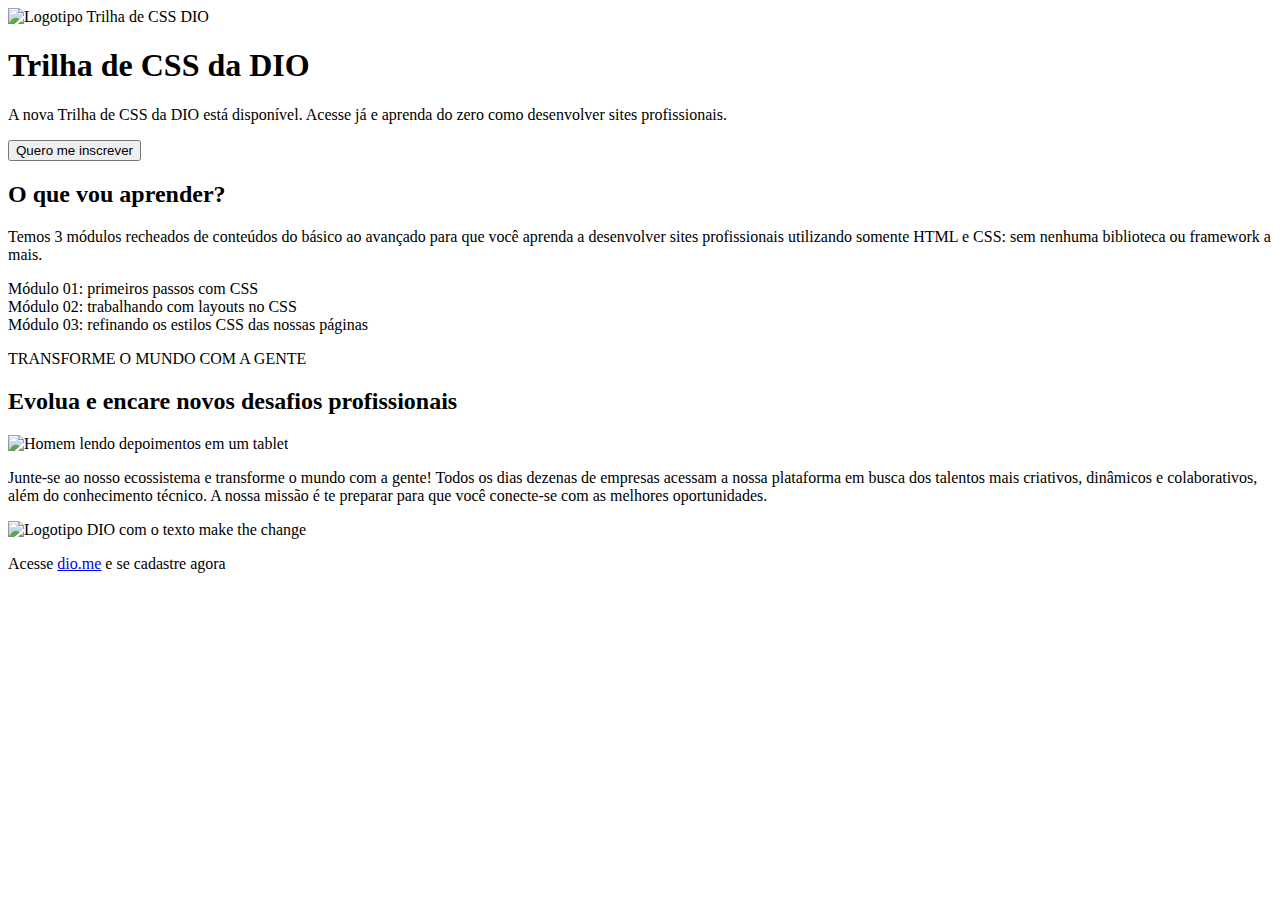
==== Desafio-CSS.html @ 4904f330 "Desafio Concluido" ====
<!DOCTYPE html>
<html lang="en">
<head>
  <meta charset="UTF-8">
  <meta http-equiv="X-UA-Compatible" content="IE=edge">
  <meta name="viewport" content="width=device-width, initial-scale=1.0">
  <title>1º Deafio CSS - DIO</title>
  <link rel="stylesheet" href="../trilha-css-desafio-01/DesafioCSS.css">
  <link rel="preconnect" href="https://fonts.googleapis.com">
  <link rel="preconnect" href="https://fonts.gstatic.com" crossorigin>
  <link href="https://fonts.googleapis.com/css2?family=Raleway:ital,wght@0,100..900;1,100..900&display=swap" rel="stylesheet">
</head>
<body>
  <header class="banner">
    <div class="banner-content">
      <div class="logo">
        <img src="assets/images/logo.png" title="Logotipo Trilha de CSS DIO" alt="Logotipo Trilha de CSS DIO">
      </div>
      <h1>Trilha de CSS da DIO</h1>
      <p>A nova Trilha de CSS da DIO está disponível. Acesse já e aprenda do zero como desenvolver sites profissionais.</p>
      <a href="https://www.dio.me/sign-up">
      <button>Quero me inscrever</button>
    </a>
    </div>
  </header>
  <main>
    <section id="course-content">
      <h2>O que vou aprender?</h2>
      <p>
        Temos 3 módulos recheados de conteúdos do básico ao avançado para que você aprenda a 
        desenvolver sites profissionais utilizando somente HTML e CSS: sem nenhuma biblioteca ou framework a mais.
      </p>
      <div class="modules-list">
        <div class="module">
          <span>Módulo 01:</span> primeiros passos com CSS
        </div>
        <div class="module">
          <span>Módulo 02:</span> trabalhando com layouts no CSS
        </div>
        <div class="module">
          <span>Módulo 03:</span> refinando os estilos CSS das nossas páginas
        </div>
      </div>
    </section>
    <section id="transform-world">
      <p>TRANSFORME O MUNDO COM A GENTE</p>
    </section>
    <section id="professional-challenges">
      <h2>Evolua e encare novos desafios profissionais</h2>
      <img src="assets/images/professional-challenges.png" title="Homem lendo depoimentos em um tablet" alt="Homem lendo depoimentos em um tablet">
      <p>
        Junte-se ao nosso ecossistema e transforme o mundo com a gente! Todos os dias dezenas de empresas 
        acessam a nossa plataforma em busca dos talentos mais criativos, dinâmicos e colaborativos, 
        além do conhecimento técnico. 
        A nossa missão é te preparar para que você conecte-se com as melhores oportunidades.
      </p>
    </section>
  </main>
  <footer>
    <img class="dio-logo" src="assets/images/dio-logo.png" title="Logotipo DIO com o texto make the change" alt="Logotipo DIO com o texto make the change">
    <p>Acesse <a href="https://dio.me">dio.me</a> e se cadastre agora</p>
  </footer>
</body>
</html>
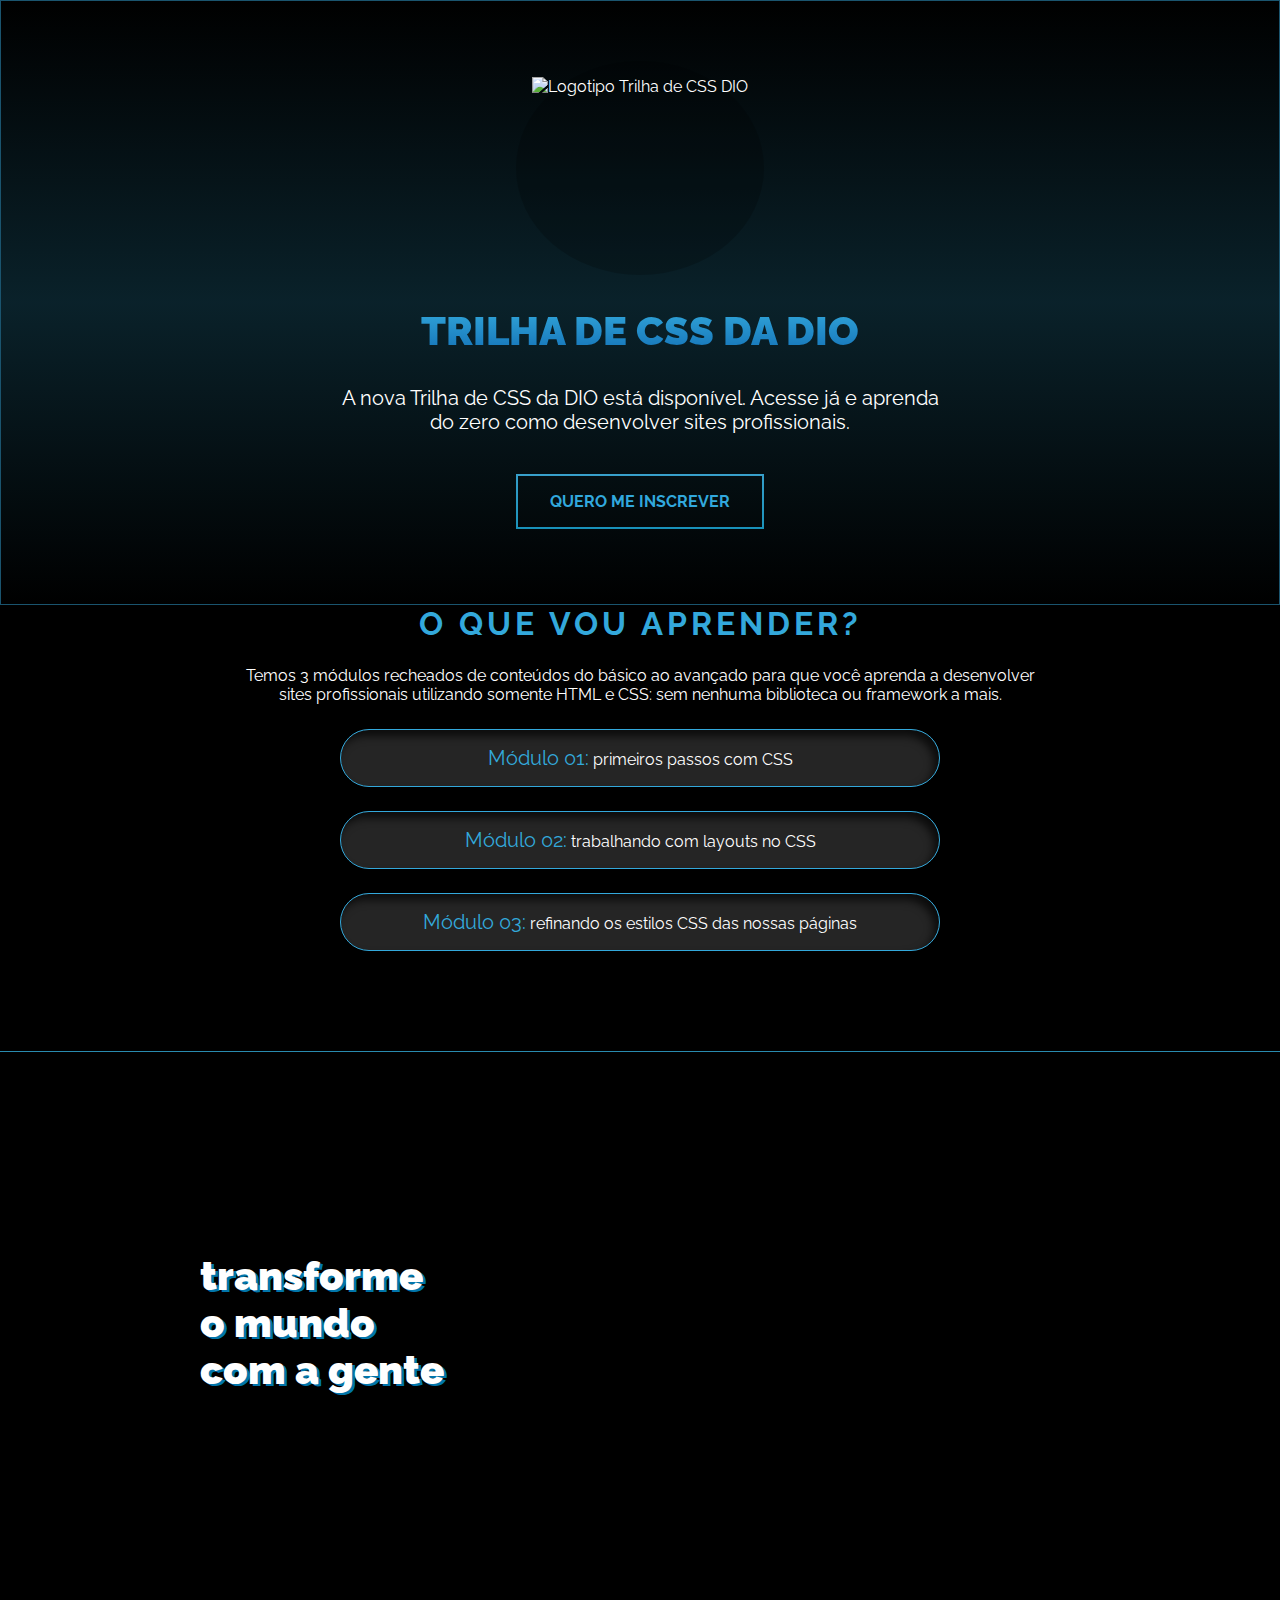
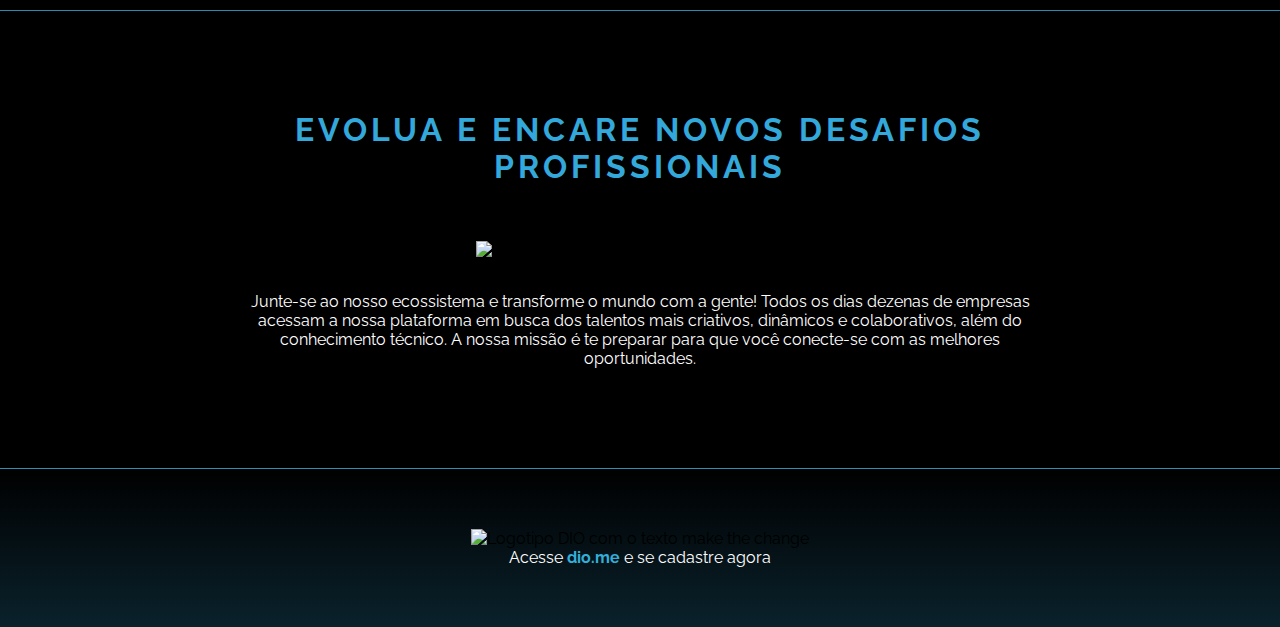
==== commit 109fb36d: "Desafio Concluido - Comentado" ====
--- a/Desafio-CSS.html
+++ b/Desafio-CSS.html
@@ -5,7 +5,7 @@
   <meta http-equiv="X-UA-Compatible" content="IE=edge">
   <meta name="viewport" content="width=device-width, initial-scale=1.0">
   <title>1º Deafio CSS - DIO</title>
-  <link rel="stylesheet" href="../trilha-css-desafio-01/DesafioCSS.css">
+  <link rel="stylesheet" href="./assets/CSS/DesafioCSS.css">
   <link rel="preconnect" href="https://fonts.googleapis.com">
   <link rel="preconnect" href="https://fonts.gstatic.com" crossorigin>
   <link href="https://fonts.googleapis.com/css2?family=Raleway:ital,wght@0,100..900;1,100..900&display=swap" rel="stylesheet">
--- a/assets/CSS/DesafioCSS.css
+++ b/assets/CSS/DesafioCSS.css
@@ -0,0 +1,186 @@
+body {
+    background-color: black; /* Fundo da Pagina*/
+}
+
+* {
+    font-family: 'Raleway', serif; /* Fonte ultilizada em toda pagina */
+    box-sizing: border-box; /* Garante que padding e borda sejam incluídos na largura e altura do elemento */
+    margin: 0; /* Remove margens padrão dos elementos */
+}
+
+section {
+    margin: 100px auto; /* Define espaçamento ao redor das seções */
+}
+.banner {
+    
+    background-image: linear-gradient(rgba(0, 0, 0, 0.6),rgba(49, 168, 211, 0.2), rgba(0, 0, 0, 0.6) ), /* Background aplicando cor gradiente na imagem*/
+    url('../images/banner.png'); /* Caminho para a imagem */
+    background-size: cover; /* Ajusta a imagem para cobrir todo o espaço disponível */
+    background-position: center; /* Centraliza a imagem */
+    background-repeat: no-repeat; /* Evita repetição */
+    padding-top: 60px; /* Define o preenchimento superior (espaço) de um elemento */
+    height: 605px; /* ADefine altura do banner */
+    border: 1px solid rgba(51, 168, 219, 0.5); /* Borda azul */
+    position: relative; /* Permite o uso de propriedades como "top" e "left" */
+}
+
+.logo {
+background-color: rgba(0, 0, 0, 0.2); /* Fundo semi-transparente */
+width: 248px;
+height: 214px;
+margin: auto;
+border-radius: 55%; /* Deixa a borda arredondada */
+padding: 16px; /* Espaçamento interno */
+margin-bottom: 16px; /* Espaço abaixo do logo */
+
+}
+
+.banner .banner-content {
+    display: flex; /*  Layout para organizar itens em linhas ou colunas. */
+    flex-direction: column; /*  Organiza os elementos em coluna */
+    justify-content: center; /* Centraliza os itens verticalmente */
+    align-items: center;  /* Centraliza os itens horizontalmente */
+    text-align: center; /* Centraliza o texto */
+    gap: 16px; /* Espaçamento entre os elementos */
+    color: white;
+    width: 600px;
+    margin: auto;
+}
+
+.banner p {
+    font-size: 20px; /* Define o tamanho do texto */
+    margin: 16px 0 24px; /* Define espaçamentos ao redor do parágrafo */
+}
+
+p {
+    color: white;
+}
+
+.banner h1 {
+    
+    font-family: "Raleway", serif;
+    font-optical-sizing: auto;
+    font-size: 40px;
+    font-weight: 900;
+    text-transform: uppercase; /* Transforma todos os caracteres em maiusculo */
+    background: linear-gradient(rgba(51, 168, 219, 1) , rgba(20, 114, 183, 1)); 
+    -webkit-background-clip: text; /* Garante que o fundo do texto receba o gradiente para alguns navegadores */
+    -webkit-text-fill-color: transparent; /* Torna o fundo do texto visível */
+}
+
+.banner .logo img {
+    margin: auto;
+    width: 100%; /* Faz a imagem ocupar toda a largura do contêiner */
+    height: 100%;  /* Ajusta a altura da imagem */
+    object-fit: contain; /* Garante que a imagem se ajuste sem distorção */
+}
+
+.banner-content button {
+    color: rgb(49, 168, 221); /* Define a cor do texto do botão */
+    font-size: 16px; 
+    font-weight: bold; /* Deixa o texto em negrito */
+    padding: 16px 32px; 
+    text-transform: uppercase; /* Transforma o texto do botão em maiúsculas */
+    background-color: transparent; /* Define o fundo do botão como transparente */
+    border-image: linear-gradient(rgba(59,161,205,1), rgba(21, 144, 183, 1)); /* Adiciona um efeito gradiente na borda */
+    border-image-slice: 10; /* Define a "parte" da borda para o gradiente */
+    border-radius: 30px; /* Arredonda as bordas do botão */
+}
+
+
+#course-content {
+    width: 800px;
+    text-align: center;
+    margin: auto;
+
+}
+
+#course-content .modules-list {
+    margin: 25px 0; /* Define espaçamento acima e abaixo da lista de módulos */
+}
+
+h2 {
+    font-size: 32px;
+    color: rgb(51, 168, 219);
+    font-weight: bold;
+    letter-spacing: 4px; /* Define espaçamento entre letras */
+    text-transform: uppercase;
+    margin-bottom: 24px; /* Define espaçamento abaixo do título */
+}
+
+
+#course-content .modules-list .module {
+    color: white;
+    width: 600px;
+    margin: 0 auto 24px; /* Centraliza e adiciona espaçamento abaixo */
+    border: 1px solid rgb(51, 168, 219);
+    background-color: rgb(37, 37, 37);
+    padding: 16px;
+    border-radius: 100px;
+    box-shadow: inset -5px 6px 8px rgba(0, 0, 0, 0.7); /* Adiciona sombra interna */
+}
+
+.module:hover /* Não tem no layout original do desafio */
+ {
+    transition: all 0.3s ease-in-out; /* Suaviza a transição dos efeitos */
+    box-shadow: 5px 5px 15px rgba(0, 0, 0, 0.2); /* Adiciona efeito de relevo */
+    transform: translateY(-5px); /* Eleva o módulo ao passar o mouse */
+    text-transform: uppercase; /* Transforma o texto em maiúsculas */
+}
+
+
+#course-content .modules-list .module span {
+    color: rgb(51, 169, 219);
+    font-size: 20px;
+}
+
+#transform-world {
+    height: 560px;
+    background-size: cover; /* Faz a imagem cobrir toda a seção */
+    background-image: url('../images/woman-code.png');
+    background-attachment: fixed; /* Mantém o fundo fixo ao rolar a página */
+    border-top: 1px solid rgba(51, 174, 219, 0.8);
+    border-bottom: 1px solid rgba(51, 174, 219, 0.8);
+    padding: 200px;
+}
+
+#transform-world p {
+    font-weight: 900;
+    font-size: 40px;
+    text-transform: lowercase; /* Mantém o texto em minúsculas */
+    max-width: 250px;
+    text-shadow: 3px 2px rgb(1, 117, 170); /* Adiciona sombra ao texto */
+
+}
+
+#professional-challenges {
+    text-align: center;
+    width: 800px;
+}
+
+#professional-challenges img {
+    margin: 32px 0;
+}
+
+footer {
+    padding:  60px 0;
+    text-align: center;
+    background-image: linear-gradient(rgba(50, 168, 219, 0), rgba(50, 168, 219, 0.2));
+    border-top: 1px solid rgba(51, 174, 219, 0.8) ;
+
+}
+
+footer .dio-logo {
+    width: 300px;
+
+}
+footer a {
+    color: rgb(51, 174, 219);
+    font-weight: bold; /* Define fonte em negrito */
+    text-decoration: none;  /* Remove sublinhado do link */
+}
+
+button /* Não tem no layout original do desafio */ 
+ {
+    cursor: pointer; /* Altera o cursor para a "mãozinha" ao passar sobre o botão */
+}